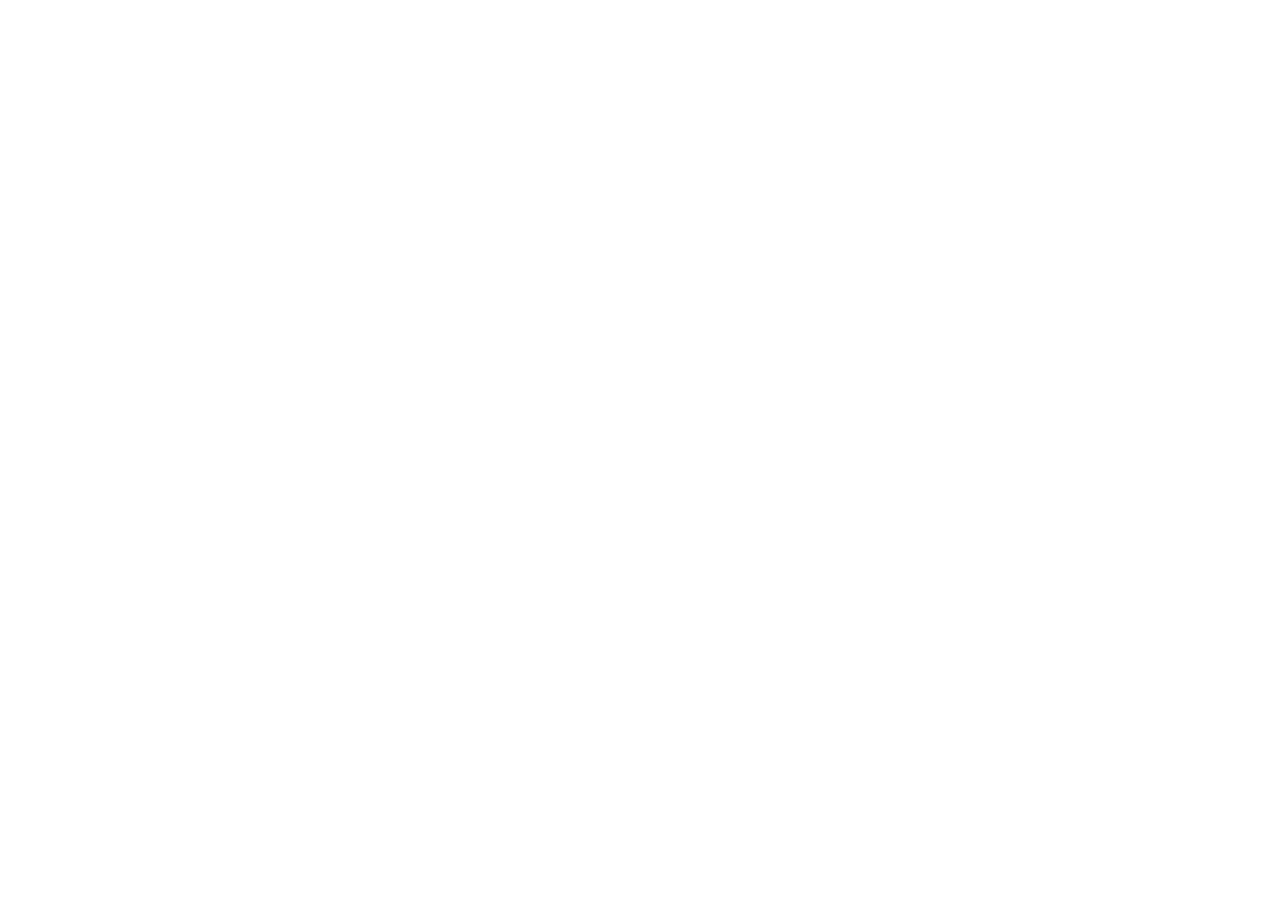
==== front-office/index.html @ f48ef41e "estrutura" ====
<!DOCTYPE html>
<html lang="pt">
<head>
    <meta charset="UTF-8">
    <meta name="viewport" content="width=device-width, initial-scale=1.0">
    <title>Inventário Hospital</title>
    <!-- favicon -->
    <link rel="shortcut icon" href="assets/images/gym125.png" type="image/png">
    <link rel="stylesheet" href="assets/bootstrap/bootstrap.min.css">
    <link rel="stylesheet" href="assets/css/estilos.css">
</head>
<body>
    <script src="assets/bootstrap/bootstrap.bundle.min.js"></script>
</body>
</html>
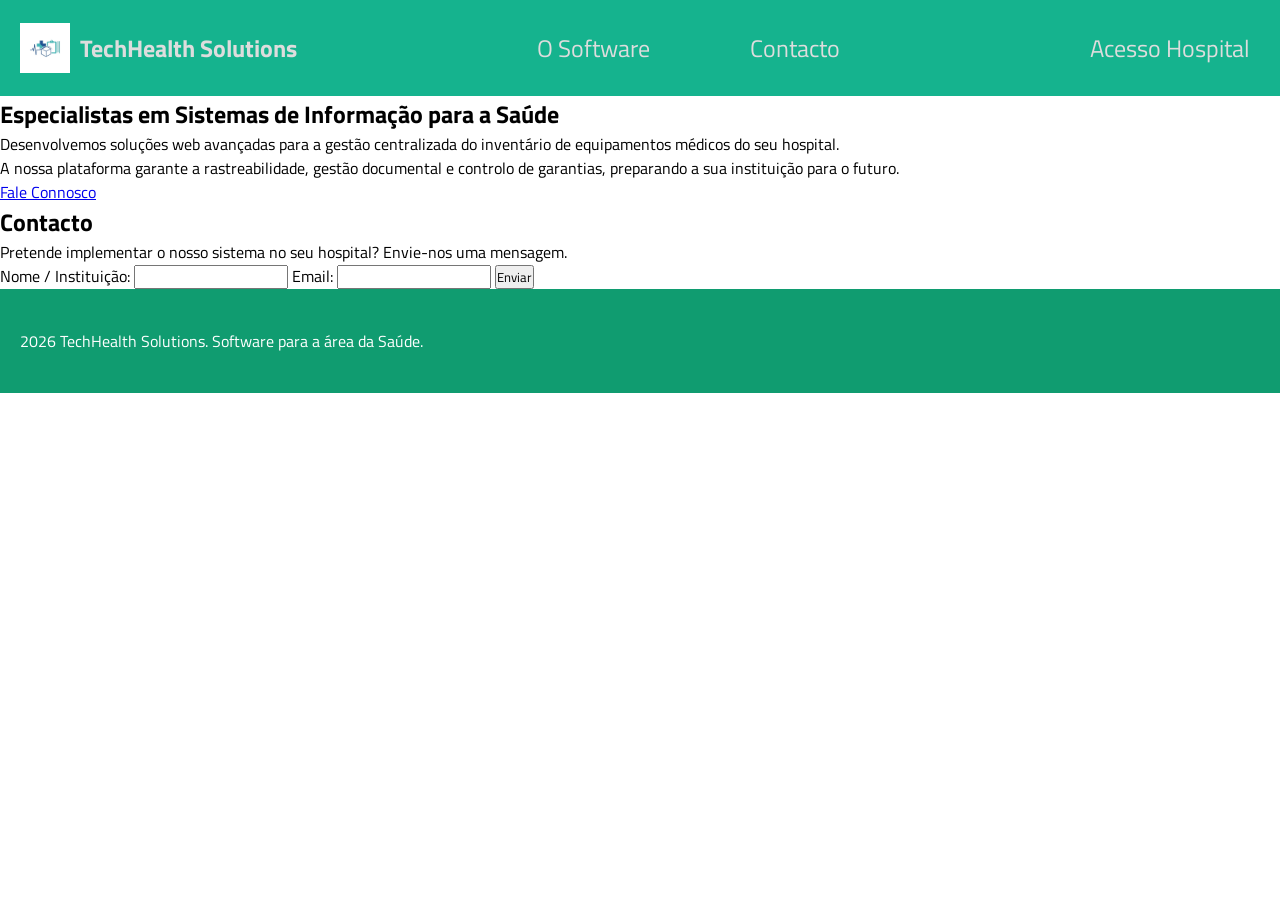
==== commit 5623df06: "estrutura incompleta" ====
--- a/front-office/index.html
+++ b/front-office/index.html
@@ -5,11 +5,60 @@
     <meta name="viewport" content="width=device-width, initial-scale=1.0">
     <title>Inventário Hospital</title>
     <!-- favicon -->
-    <link rel="shortcut icon" href="assets/images/gym125.png" type="image/png">
+    <!--    favicon-->
+    <link rel="shortcut icon" href="assets/images/logotipo.jpg" type="image/png">
     <link rel="stylesheet" href="assets/bootstrap/bootstrap.min.css">
+    <link rel="preconnect" href="https://fonts.googleapis.com">
+    <link rel="preconnect" href="https://fonts.gstatic.com" crossorigin>
+    <link href="https://fonts.googleapis.com/css2?family=Titillium+Web:ital,wght@0,200;0,300;0,400;0,600;0,700;0,900;1,200;1,300;1,400;1,600;1,700&display=swap" rel="stylesheet">
+    <!-- Font Awesome (local) -->
+    <link rel="stylesheet" href="assets/fontawesome/all.min.css"> 
+    <!-- estilos da página --> 
     <link rel="stylesheet" href="assets/css/estilos.css">
+
 </head>
 <body>
+    <nav class="bng-navbar">
+        <!-- Logo e Nome -->
+        <div>
+            <img src="assets/images/logotipo.jpg" alt="Logo TechHealth">
+            <h3>TechHealth Solutions</h3>
+        </div> 
+        <div class="container-navegacao">
+            <a href="#o-software">O Software</a>
+            <a href="#contacto">Contacto</a>
+        </div> 
+        <div class="nav-cliente">
+            <a href="../back-office/index.html">Acesso Hospital</a>
+        </div> 
+    </nav> 
+
+    <section class="container-texto-generico" id="o-software">
+        <div class="quem-somos-content">
+            <h1>Especialistas em Sistemas de Informação para a Saúde</h1>
+            <p>Desenvolvemos soluções web avançadas para a gestão centralizada do inventário de equipamentos médicos do seu hospital.</p>
+            <p>A nossa plataforma garante a rastreabilidade, gestão documental e controlo de garantias, preparando a sua instituição para o futuro.</p>
+            <a href="#contacto" class="button">Fale Connosco</a>
+        </div>
+    </section> 
+
+    <section id="contacto">
+        <h2>Contacto</h2>
+        <p>Pretende implementar o nosso sistema no seu hospital? Envie-nos uma mensagem.</p>
+        <form id="contactForm">
+            <label for="nome">Nome / Instituição:</label>
+            <input type="text" id="nome" name="nome" required>
+            <label for="email">Email:</label>
+            <input type="email" id="email" name="email" required>
+            <button type="submit">Enviar</button>
+        </form>
+    </section> 
+
+    <footer class="footer-container">
+        <div class="footer-section">
+            <p>2026 TechHealth Solutions. Software para a área da Saúde.</p>
+        </div>
+    </footer>
     <script src="assets/bootstrap/bootstrap.bundle.min.js"></script>
 </body>
 </html>
--- a/front-office/assets/css/estilos.css
+++ b/front-office/assets/css/estilos.css
@@ -0,0 +1,80 @@
+/* Seletor Universal - Remove margens e preenchimentos padrão */
+* {
+ margin: 0; /* Remove margens padrão */
+ padding: 0; /* Remove preenchimento padrão */
+ box-sizing: border-box; /* Inclui a borda e o preenchimento no cálculo do tamanho */
+ font-family: 'Titillium Web', Arial, Helvetica, sans-serif; /* Define a fonte padrão */
+} 
+/* Estilo da barra de navegação principal */
+.bng-navbar {
+ background-color: #15b38e; /* Cor de fundo escura */
+ display: flex; /* Coloca os elementos em linha */
+ align-items: center; /* Centraliza os itens verticalmente */
+ justify-content: space-between; /* Espaço entre os blocos */
+ padding: 10px 20px; /* Espaçamento interno da barra */
+ position: sticky; /* Fixa a barra no topo ao fazer scroll */
+ top: 0; /* A barra fica colada ao topo */
+} 
+/* Estilo para os <div> internos da barra de navegação */
+.bng-navbar div {
+ display: flex; /* Coloca os elementos lado a lado */
+ align-items: center; /* Alinha-os verticalmente ao centro */
+} 
+/* Estilo do logótipo na barra de navegação */
+.bng-navbar img {
+ height: 50px; /* Define a altura do logótipo */
+ margin-right: 10px; /* Espaço entre o logótipo e o texto */
+} 
+/* Estilo do texto com o nome do inventário */
+.bng-navbar h3 {
+ font-size: 1.5em; /* Aumenta o tamanho da letra */
+ color: #dddddd; /* Cor do texto em cinza claro */
+} 
+/* Estilos para os links centrais da navegação */
+.container-navegacao {
+ text-align: center; /* Centraliza os links */
+ padding: 20px; /* Adiciona espaçamento interno */
+} 
+.container-navegacao a {
+ font-size: 1.5em; /* Aumenta o tamanho da fonte dos links */
+ margin: 0px 50px; /* Espaçamento horizontal entre os links */
+ text-decoration: none; /* Remove o sublinhado */
+ color: #dddddd; /* Define a cor dos links */
+}
+.container-navegacao a:hover {
+ color: #ffffff; /* Muda a cor ao passar o mouse */
+}
+.container-navegacao a {
+ font-size: 1.5em; /* Aumenta o tamanho da fonte dos links */
+ margin: 0px 50px; /* Espaçamento horizontal entre os links */
+ text-decoration: none; /* Remove o sublinhado */
+ color: #dddddd; /* Define a cor dos links */
+}
+.container-navegacao a:hover {
+ color: #ffffff; /* Muda a cor ao passar o mouse */
+}
+/* Estilos para o botão do Acesso Hospital */
+.nav-cliente a {
+ color: #dddddd; /* Cor do texto */
+ text-decoration: none; /* Remove sublinhado */
+ font-size: 1.5em; /* Tamanho da fonte */
+ padding: 10px; /* Espaçamento interno */
+ border-radius: 5px; /* Bordas arredondadas */
+ transition: background 0.3s;/* Efeito suave na transição */
+} 
+.nav-cliente a:hover {
+ background-color: #002ab3; /* Cor de fundo ao passar o mouse */
+}
+/* Estilos para o Rodapé */
+.footer-container {
+ display: flex; /* Ativa o layout flexível */
+ background-color: #109c70; /* Cor de fundo escura */
+ color: white; /* Cor do texto */
+ padding: 40px 20px; /* Espaçamento interno do rodapé */
+ flex-wrap: wrap; /* Permite que os itens se ajustem em ecrãs pequenos */
+ position: relative; /* Fixa o rodapé no fundo da página */
+ bottom: 0; /* Alinha o rodapé à parte inferior */
+ left: 0; /* Alinha o rodapé à esquerda */
+ width: 100%; /* Faz o rodapé ocupar toda a largura da página */
+ margin-top: auto; /* Empurra para o fundo */
+}
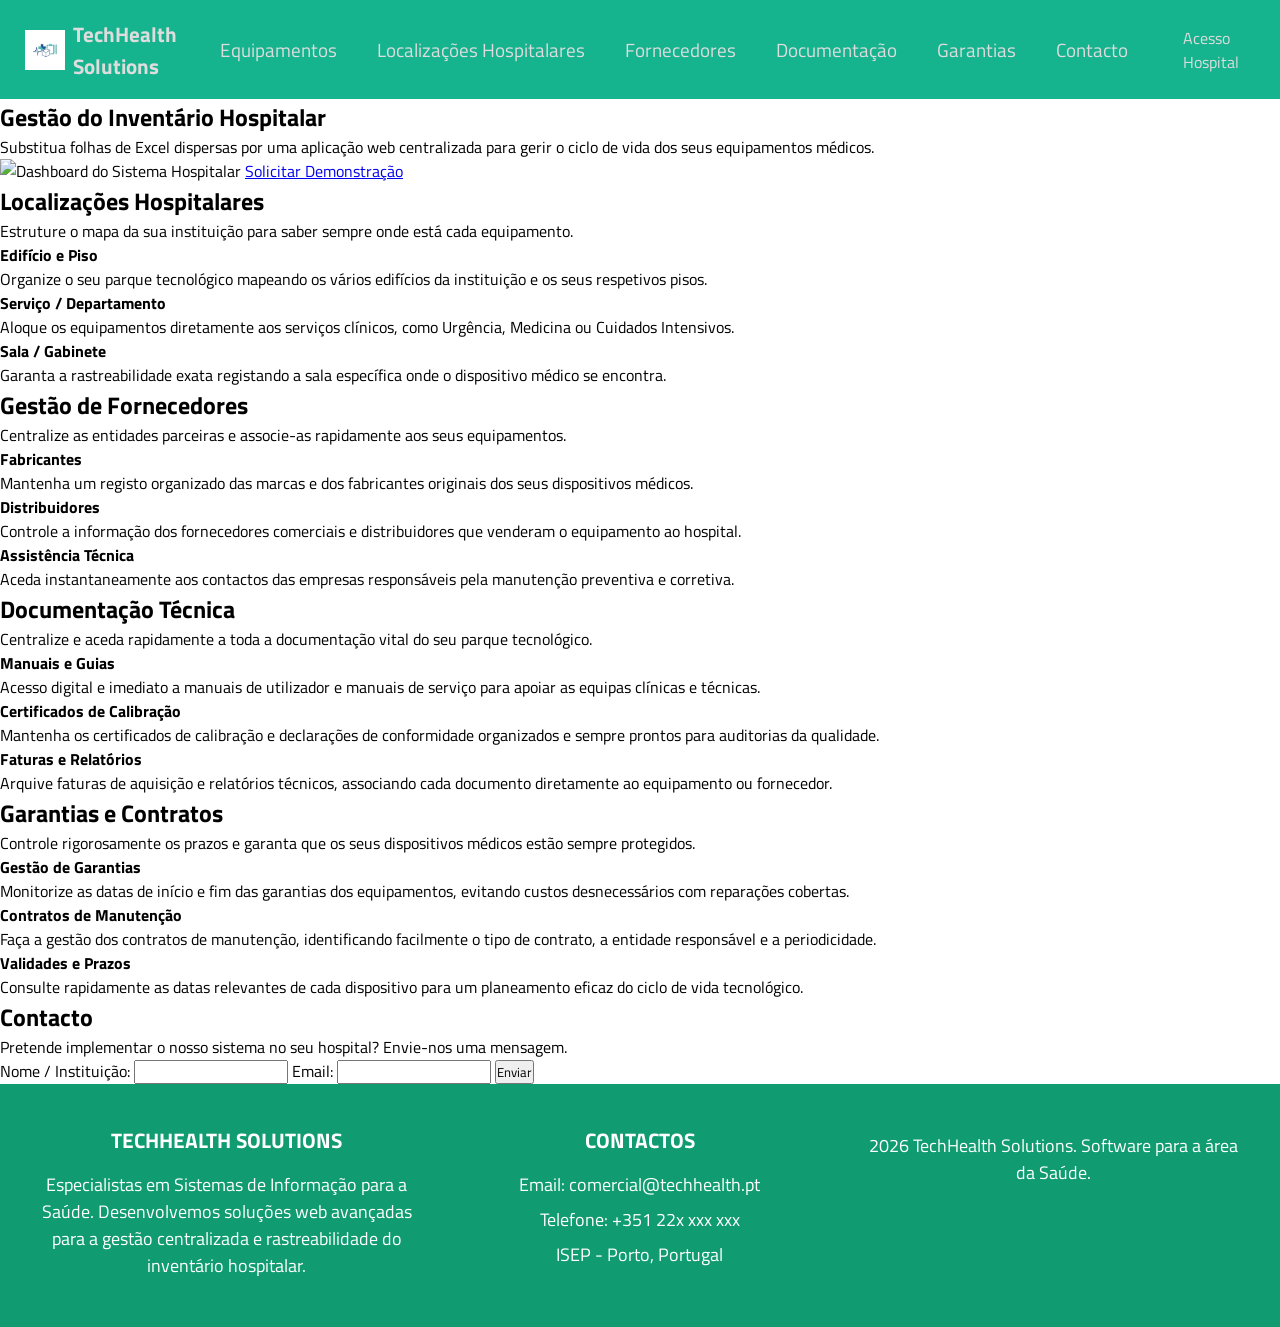
==== commit 541a0e11: "parte incial do frontend concluida" ====
--- a/front-office/index.html
+++ b/front-office/index.html
@@ -23,24 +23,143 @@
         <div>
             <img src="assets/images/logotipo.jpg" alt="Logo TechHealth">
             <h3>TechHealth Solutions</h3>
-        </div> 
+        </div>
+        
+        
+        <!-- Seção "Conteudo da pagina" -->
         <div class="container-navegacao">
-            <a href="#o-software">O Software</a>
-            <a href="#contacto">Contacto</a>
-        </div> 
+            <a href="#equipamentos">Equipamentos</a>
+            <a href="#localizacoes">Localizações Hospitalares</a>
+            <a href="#fornecedores">Fornecedores</a>
+            <a href="#documentacao">Documentação</a>
+            <a href="#garantias">Garantias</a>
+            <a href="#contacto">Contacto</a> <!-- NOVO LINK -->
+
+        </div>
+
         <div class="nav-cliente">
             <a href="../back-office/index.html">Acesso Hospital</a>
         </div> 
     </nav> 
 
-    <section class="container-texto-generico" id="o-software">
-        <div class="quem-somos-content">
-            <h1>Especialistas em Sistemas de Informação para a Saúde</h1>
-            <p>Desenvolvemos soluções web avançadas para a gestão centralizada do inventário de equipamentos médicos do seu hospital.</p>
-            <p>A nossa plataforma garante a rastreabilidade, gestão documental e controlo de garantias, preparando a sua instituição para o futuro.</p>
-            <a href="#contacto" class="button">Fale Connosco</a>
+    <section class="container-texto-generico" id="equipamentos">
+        <div class="equipamentos">
+            <h1>Gestão do Inventário Hospitalar</h1>
+            <p>Substitua folhas de Excel dispersas por uma aplicação web centralizada para gerir o ciclo de vida dos seus
+                equipamentos médicos.</p>
+            <img src="assets/images/dashboard_hospitalar.jpg" alt="Dashboard do Sistema Hospitalar">
+            <a href="#contacto" class="button">Solicitar Demonstração</a>
         </div>
-    </section> 
+    </section>
+
+     <!-- Seção "Conteudo da pagina - Localização" -->
+    <section id="localizacoes" class="py-5 bg-light">
+        <div class="container">
+            <h2 class="text-center mb-4">Localizações Hospitalares</h2>
+            <p class="text-center mb-5">Estruture o mapa da sua instituição para saber sempre onde está cada equipamento.</p>
+            
+            <div class="row text-center">
+                <div class="col-md-4 mb-4">
+                    <i class="fa-regular fa-building fa-3x mb-3" style="color: #15b38e;"></i>
+                    <h4>Edifício e Piso</h4>
+                    <p>Organize o seu parque tecnológico mapeando os vários edifícios da instituição e os seus respetivos pisos.</p>
+                </div>
+                
+                <div class="col-md-4 mb-4">
+                    <i class="fa-solid fa-bed-pulse fa-3x mb-3" style="color: #15b38e;"></i>
+                    <h4>Serviço / Departamento</h4>
+                    <p>Aloque os equipamentos diretamente aos serviços clínicos, como Urgência, Medicina ou Cuidados Intensivos.</p>
+                </div>
+                
+                <div class="col-md-4 mb-4">
+                    <i class="fa-solid fa-door-open fa-3x mb-3" style="color: #15b38e;"></i>
+                    <h4>Sala / Gabinete</h4>
+                    <p>Garanta a rastreabilidade exata registando a sala específica onde o dispositivo médico se encontra.</p>
+                </div>
+            </div>
+        </div>
+    </section>
+
+    <section id="fornecedores" class="py-5">
+        <div class="container">
+            <h2 class="text-center mb-4">Gestão de Fornecedores</h2>
+            <p class="text-center mb-5">Centralize as entidades parceiras e associe-as rapidamente aos seus equipamentos.</p>
+            
+            <div class="row text-center">
+                <div class="col-md-4 mb-4">
+                    <i class="fa-solid fa-industry fa-3x mb-3" style="color: #15b38e;"></i>
+                    <h4>Fabricantes</h4>
+                    <p>Mantenha um registo organizado das marcas e dos fabricantes originais dos seus dispositivos médicos.</p>
+                </div>
+                
+                <div class="col-md-4 mb-4">
+                    <i class="fa-solid fa-truck-medical fa-3x mb-3" style="color: #15b38e;"></i>
+                    <h4>Distribuidores</h4>
+                    <p>Controle a informação dos fornecedores comerciais e distribuidores que venderam o equipamento ao hospital.</p>
+                </div>
+                
+                <div class="col-md-4 mb-4">
+                    <i class="fa-solid fa-screwdriver-wrench fa-3x mb-3" style="color: #15b38e;"></i>
+                    <h4>Assistência Técnica</h4>
+                    <p>Aceda instantaneamente aos contactos das empresas responsáveis pela manutenção preventiva e corretiva.</p>
+                </div>
+            </div>
+        </div>
+    </section>
+
+    <section id="documentacao" class="py-5 bg-light">
+        <div class="container">
+            <h2 class="text-center mb-4">Documentação Técnica</h2>
+            <p class="text-center mb-5">Centralize e aceda rapidamente a toda a documentação vital do seu parque tecnológico.</p>
+            
+            <div class="row text-center">
+                <div class="col-md-4 mb-4">
+                    <i class="fa-solid fa-book-medical fa-3x mb-3" style="color: #15b38e;"></i>
+                    <h4>Manuais e Guias</h4>
+                    <p>Acesso digital e imediato a manuais de utilizador e manuais de serviço para apoiar as equipas clínicas e técnicas.</p>
+                </div>
+                
+                <div class="col-md-4 mb-4">
+                    <i class="fa-solid fa-certificate fa-3x mb-3" style="color: #15b38e;"></i>
+                    <h4>Certificados de Calibração</h4>
+                    <p>Mantenha os certificados de calibração e declarações de conformidade organizados e sempre prontos para auditorias da qualidade.</p>
+                </div>
+                
+                <div class="col-md-4 mb-4">
+                    <i class="fa-solid fa-file-invoice fa-3x mb-3" style="color: #15b38e;"></i>
+                    <h4>Faturas e Relatórios</h4>
+                    <p>Arquive faturas de aquisição e relatórios técnicos, associando cada documento diretamente ao equipamento ou fornecedor.</p>
+                </div>
+            </div>
+        </div>
+    </section>
+
+    <section id="garantias" class="py-5">
+        <div class="container">
+            <h2 class="text-center mb-4">Garantias e Contratos</h2>
+            <p class="text-center mb-5">Controle rigorosamente os prazos e garanta que os seus dispositivos médicos estão sempre protegidos.</p>
+            
+            <div class="row text-center">
+                <div class="col-md-4 mb-4">
+                    <i class="fa-solid fa-shield-halved fa-3x mb-3" style="color: #15b38e;"></i>
+                    <h4>Gestão de Garantias</h4>
+                    <p>Monitorize as datas de início e fim das garantias dos equipamentos, evitando custos desnecessários com reparações cobertas.</p>
+                </div>
+                
+                <div class="col-md-4 mb-4">
+                    <i class="fa-solid fa-file-signature fa-3x mb-3" style="color: #15b38e;"></i>
+                    <h4>Contratos de Manutenção</h4>
+                    <p>Faça a gestão dos contratos de manutenção, identificando facilmente o tipo de contrato, a entidade responsável e a periodicidade.</p>
+                </div>
+                
+                <div class="col-md-4 mb-4">
+                    <i class="fa-regular fa-calendar-check fa-3x mb-3" style="color: #15b38e;"></i>
+                    <h4>Validades e Prazos</h4>
+                    <p>Consulte rapidamente as datas relevantes de cada dispositivo para um planeamento eficaz do ciclo de vida tecnológico.</p>
+                </div>
+            </div>
+        </div>
+    </section>
 
     <section id="contacto">
         <h2>Contacto</h2>
@@ -56,6 +175,18 @@
 
     <footer class="footer-container">
         <div class="footer-section">
+            <strong>TechHealth Solutions</strong>
+            <p>Especialistas em Sistemas de Informação para a Saúde. Desenvolvemos soluções web avançadas para a gestão centralizada e rastreabilidade do inventário hospitalar.</p>
+        </div>
+        
+        <div class="footer-section">
+            <strong>Contactos</strong>
+            <p>Email: comercial@techhealth.pt</p>
+            <p>Telefone: +351 22x xxx xxx</p>
+            <p>ISEP - Porto, Portugal</p>
+        </div>
+
+        <div class="footer-section">
             <p>2026 TechHealth Solutions. Software para a área da Saúde.</p>
         </div>
     </footer>
--- a/front-office/assets/css/estilos.css
+++ b/front-office/assets/css/estilos.css
@@ -5,15 +5,26 @@
  box-sizing: border-box; /* Inclui a borda e o preenchimento no cálculo do tamanho */
  font-family: 'Titillium Web', Arial, Helvetica, sans-serif; /* Define a fonte padrão */
 } 
+
+body {
+  display: flex;
+  flex-direction: column;
+  min-height: 100vh; /* <-- É aqui que ele entra! */
+}
+/* ------------------------------------- */
 /* Estilo da barra de navegação principal */
 .bng-navbar {
  background-color: #15b38e; /* Cor de fundo escura */
  display: flex; /* Coloca os elementos em linha */
  align-items: center; /* Centraliza os itens verticalmente */
  justify-content: space-between; /* Espaço entre os blocos */
- padding: 10px 20px; /* Espaçamento interno da barra */
+ padding: 15px 25px; /* Espaçamento interno da barra */
  position: sticky; /* Fixa a barra no topo ao fazer scroll */
  top: 0; /* A barra fica colada ao topo */
+ width: 100vw; /* Garante que ocupa a largura toda */
+ max-width: 100%; /* Impede que crie scroll horizontal */
+ box-sizing: border-box; /* O padding não aumenta a largura total */
+ z-index: 1000; /* Garante que fica por cima do resto do site ao fazer scroll */
 } 
 /* Estilo para os <div> internos da barra de navegação */
 .bng-navbar div {
@@ -22,31 +33,34 @@
 } 
 /* Estilo do logótipo na barra de navegação */
 .bng-navbar img {
- height: 50px; /* Define a altura do logótipo */
- margin-right: 10px; /* Espaço entre o logótipo e o texto */
+ height: 40px; /* Define a altura do logótipo */
+ margin-right: 8px; /* Espaço entre o logótipo e o texto */
 } 
 /* Estilo do texto com o nome do inventário */
 .bng-navbar h3 {
- font-size: 1.5em; /* Aumenta o tamanho da letra */
+ font-size: 1.3em; /* Aumenta o tamanho da letra */
  color: #dddddd; /* Cor do texto em cinza claro */
 } 
 /* Estilos para os links centrais da navegação */
 .container-navegacao {
- text-align: center; /* Centraliza os links */
+ display: flex;
+ justify-content: center;
+ align-items: center;; /* Centraliza os links */
  padding: 20px; /* Adiciona espaçamento interno */
 } 
 .container-navegacao a {
- font-size: 1.5em; /* Aumenta o tamanho da fonte dos links */
- margin: 0px 50px; /* Espaçamento horizontal entre os links */
+ font-size: 1em; /* Aumenta o tamanho da fonte dos links */
+ margin: 0px 1vw; /* Espaçamento horizontal entre os links */
  text-decoration: none; /* Remove o sublinhado */
  color: #dddddd; /* Define a cor dos links */
+ white-space: nowrap; /* Garante que a palavra "Equipamentos" não é cortada */
 }
 .container-navegacao a:hover {
  color: #ffffff; /* Muda a cor ao passar o mouse */
 }
 .container-navegacao a {
- font-size: 1.5em; /* Aumenta o tamanho da fonte dos links */
- margin: 0px 50px; /* Espaçamento horizontal entre os links */
+ font-size: 1.2em; /* Aumenta o tamanho da fonte dos links */
+ margin: 0px 20px; /* Espaçamento horizontal entre os links */
  text-decoration: none; /* Remove o sublinhado */
  color: #dddddd; /* Define a cor dos links */
 }
@@ -57,8 +71,8 @@
 .nav-cliente a {
  color: #dddddd; /* Cor do texto */
  text-decoration: none; /* Remove sublinhado */
- font-size: 1.5em; /* Tamanho da fonte */
- padding: 10px; /* Espaçamento interno */
+ font-size: 1rem; /* Tamanho da fonte */
+ padding: 8px 15px; /* Espaçamento interno */
  border-radius: 5px; /* Bordas arredondadas */
  transition: background 0.3s;/* Efeito suave na transição */
 } 
@@ -70,11 +84,26 @@
  display: flex; /* Ativa o layout flexível */
  background-color: #109c70; /* Cor de fundo escura */
  color: white; /* Cor do texto */
- padding: 40px 20px; /* Espaçamento interno do rodapé */
+ padding: 30px 20px; /* Espaçamento interno do rodapé */
  flex-wrap: wrap; /* Permite que os itens se ajustem em ecrãs pequenos */
  position: relative; /* Fixa o rodapé no fundo da página */
  bottom: 0; /* Alinha o rodapé à parte inferior */
- left: 0; /* Alinha o rodapé à esquerda */
+ text-align: center;/* Alinha o rodapé ao centro */
  width: 100%; /* Faz o rodapé ocupar toda a largura da página */
  margin-top: auto; /* Empurra para o fundo */
 }
+.footer-section {
+    flex: 1 1 250px; /* Cada coluna ocupa espaço igual */
+    margin: 10px 20px;}
+
+/* Títulos do Rodapé  */
+.footer-section strong {
+    display: block;
+    font-size: 1.3em;
+    margin-bottom: 15px;
+    text-transform: uppercase; /* Fica tudo em maiúsculas */
+}
+.footer-section p { 
+    margin: 8px 0;
+    font-size: 1.1em;
+}
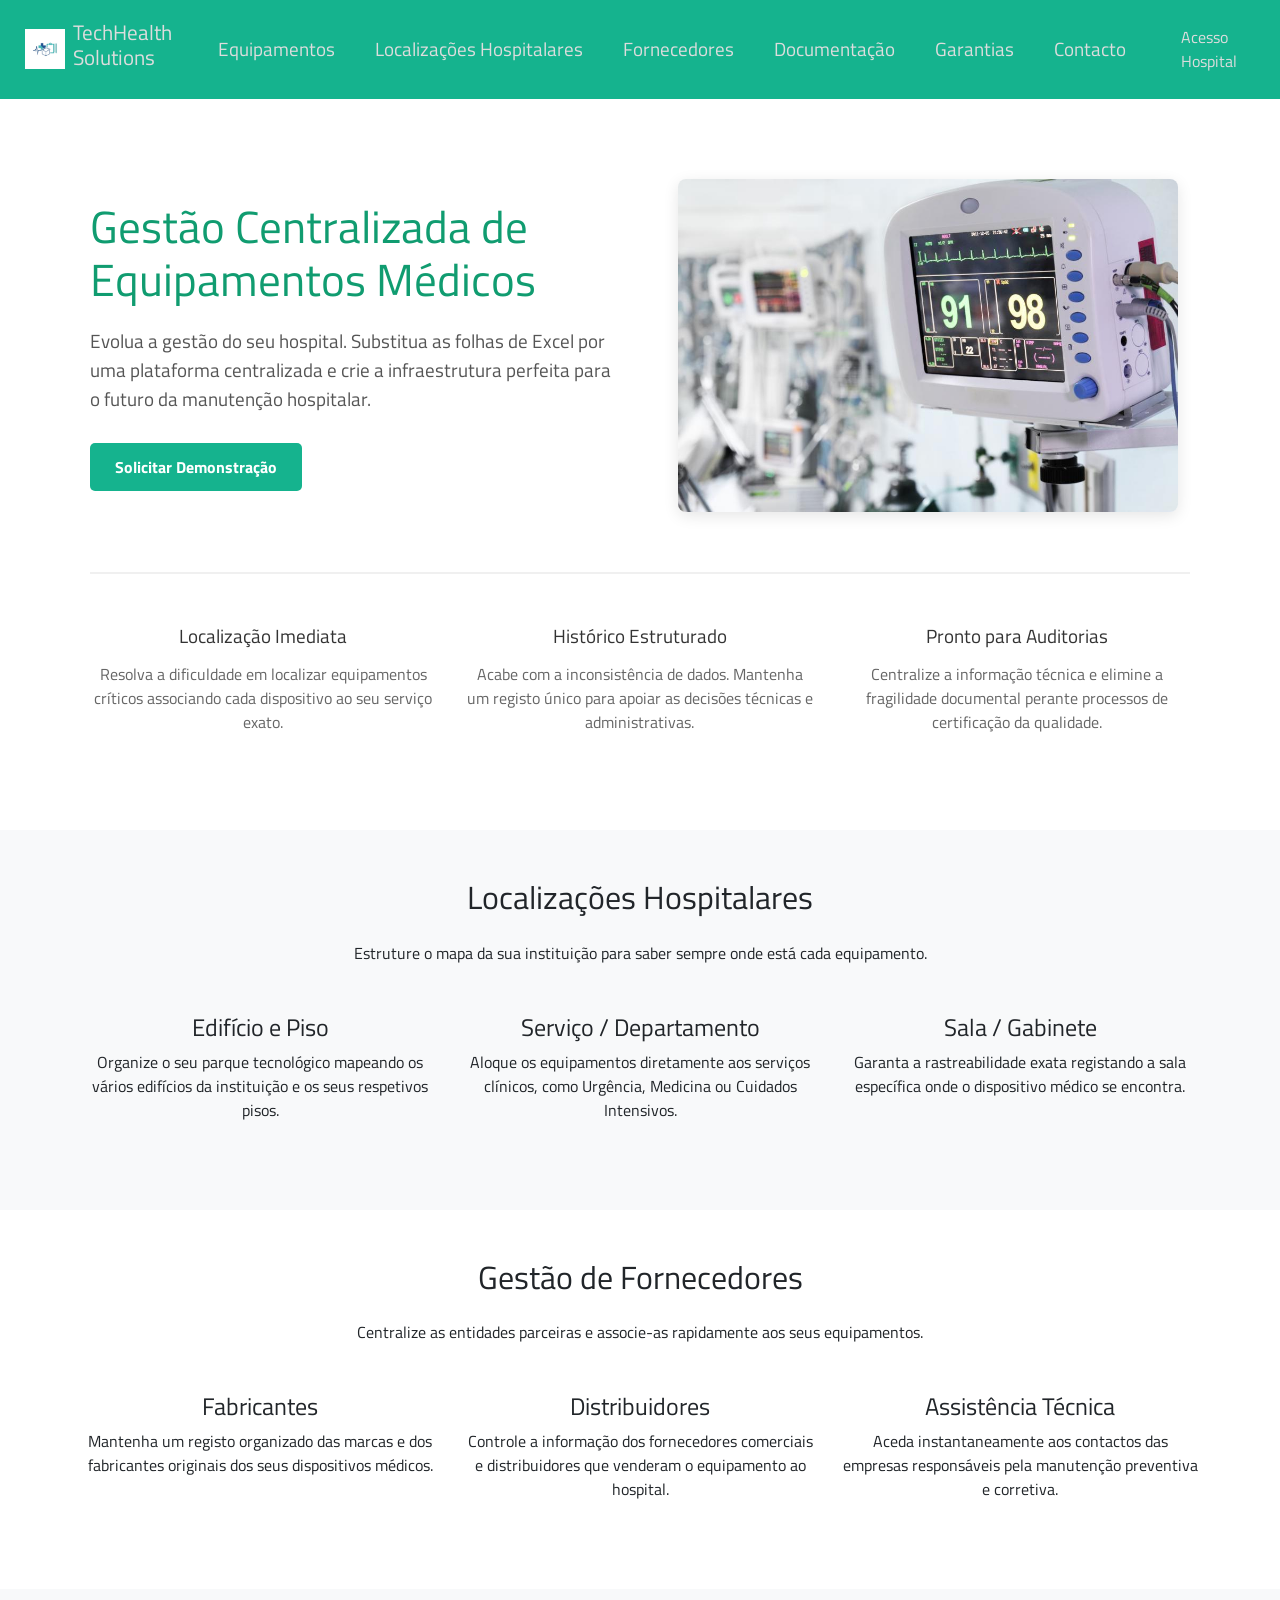
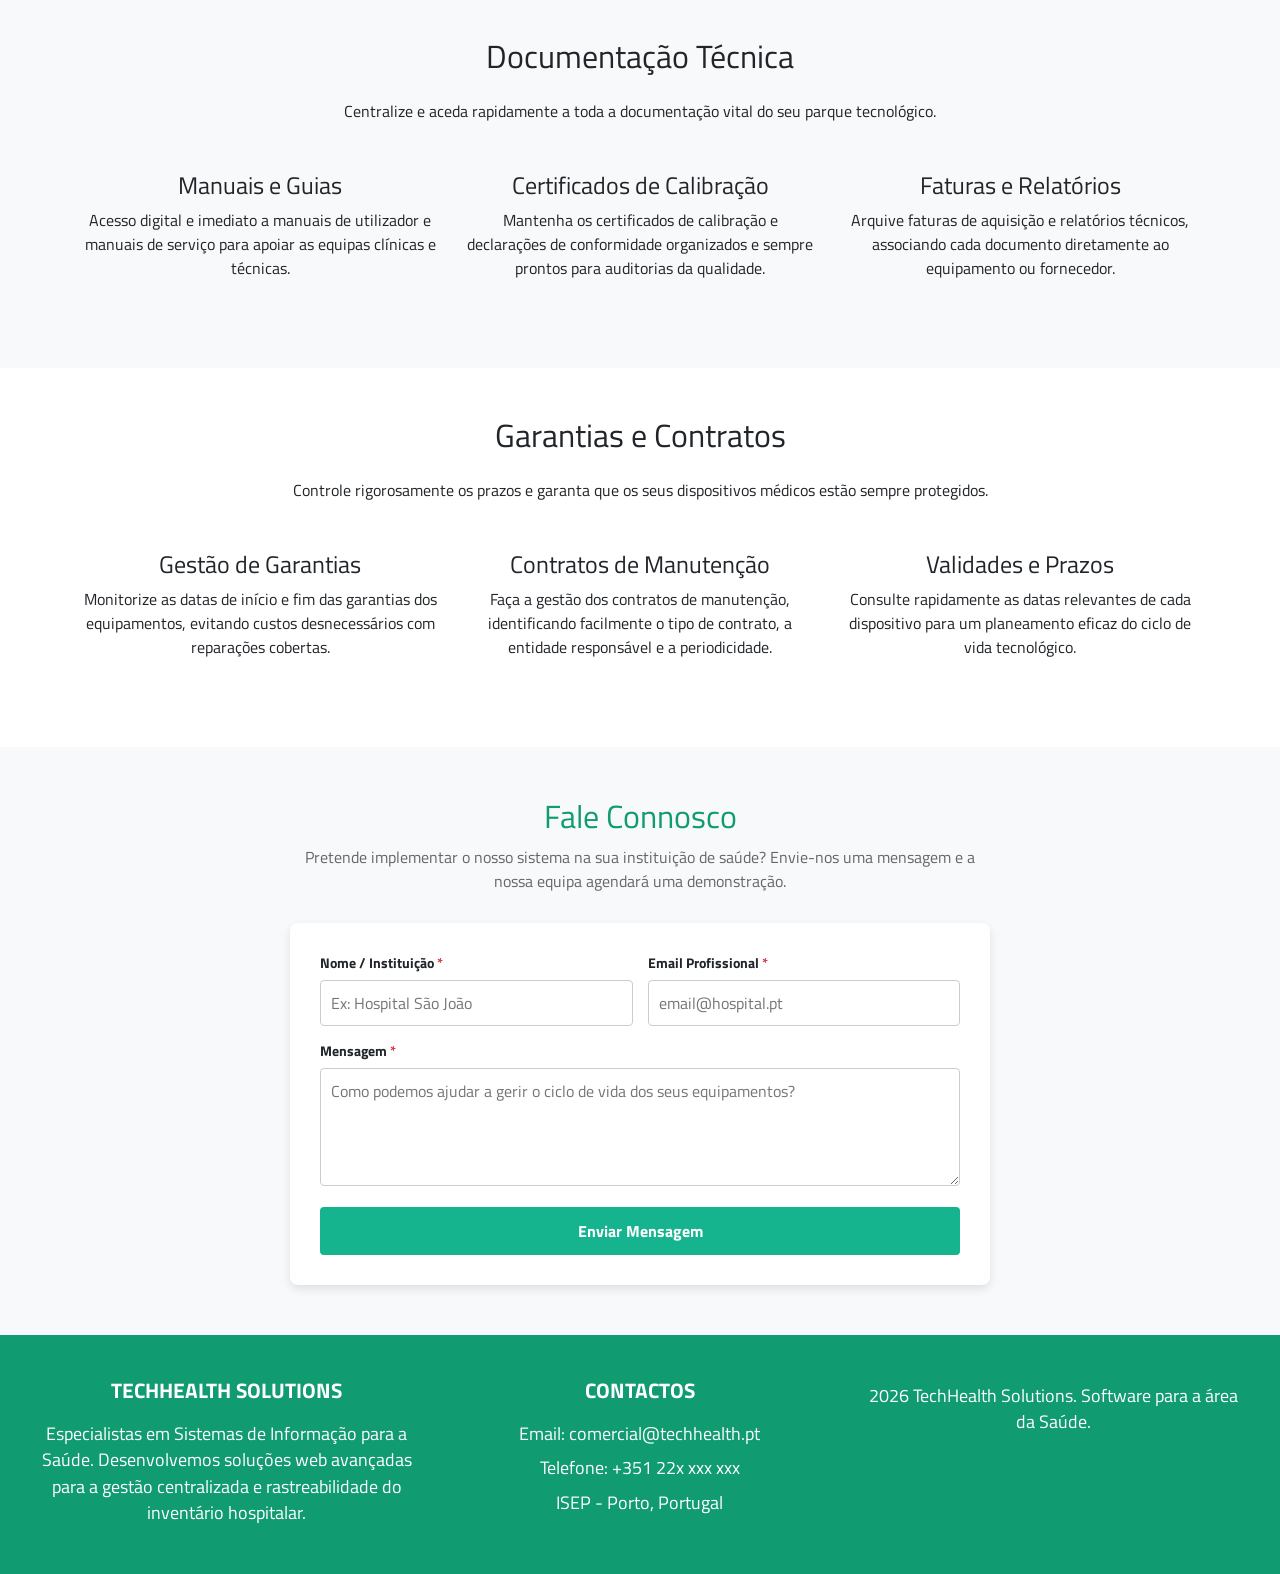
==== commit a4892414: "frontend melhorado" ====
--- a/front-office/index.html
+++ b/front-office/index.html
@@ -1,5 +1,6 @@
 <!DOCTYPE html>
 <html lang="pt">
+
 <head>
     <meta charset="UTF-8">
     <meta name="viewport" content="width=device-width, initial-scale=1.0">
@@ -10,13 +11,16 @@
     <link rel="stylesheet" href="assets/bootstrap/bootstrap.min.css">
     <link rel="preconnect" href="https://fonts.googleapis.com">
     <link rel="preconnect" href="https://fonts.gstatic.com" crossorigin>
-    <link href="https://fonts.googleapis.com/css2?family=Titillium+Web:ital,wght@0,200;0,300;0,400;0,600;0,700;0,900;1,200;1,300;1,400;1,600;1,700&display=swap" rel="stylesheet">
+    <link
+        href="https://fonts.googleapis.com/css2?family=Titillium+Web:ital,wght@0,200;0,300;0,400;0,600;0,700;0,900;1,200;1,300;1,400;1,600;1,700&display=swap"
+        rel="stylesheet">
     <!-- Font Awesome (local) -->
-    <link rel="stylesheet" href="assets/fontawesome/all.min.css"> 
-    <!-- estilos da página --> 
+    <link rel="stylesheet" href="assets/fontawesome/all.min.css">
+    <!-- estilos da página -->
     <link rel="stylesheet" href="assets/css/estilos.css">
 
 </head>
+
 <body>
     <nav class="bng-navbar">
         <!-- Logo e Nome -->
@@ -24,8 +28,8 @@
             <img src="assets/images/logotipo.jpg" alt="Logo TechHealth">
             <h3>TechHealth Solutions</h3>
         </div>
-        
-        
+
+
         <!-- Seção "Conteudo da pagina" -->
         <div class="container-navegacao">
             <a href="#equipamentos">Equipamentos</a>
@@ -39,42 +43,71 @@
 
         <div class="nav-cliente">
             <a href="../back-office/index.html">Acesso Hospital</a>
-        </div> 
-    </nav> 
-
-    <section class="container-texto-generico" id="equipamentos">
-        <div class="equipamentos">
-            <h1>Gestão do Inventário Hospitalar</h1>
-            <p>Substitua folhas de Excel dispersas por uma aplicação web centralizada para gerir o ciclo de vida dos seus
-                equipamentos médicos.</p>
-            <img src="assets/images/dashboard_hospitalar.jpg" alt="Dashboard do Sistema Hospitalar">
-            <a href="#contacto" class="button">Solicitar Demonstração</a>
-        </div>
-    </section>
-
-     <!-- Seção "Conteudo da pagina - Localização" -->
+        </div>
+    </nav>
+
+    <section id="equipamentos" class="seccao-principal">
+        <div class="container-principal">
+            
+            <div class="bloco-apresentacao">
+                <div class="apresentacao-texto">
+                    <h1>Gestão Centralizada de Equipamentos Médicos</h1>
+                    <p>Evolua a gestão do seu hospital. Substitua as folhas de Excel por uma plataforma centralizada e crie a infraestrutura perfeita para o futuro da manutenção hospitalar.</p>
+                    <a href="#contacto" class="button">Solicitar Demonstração</a>
+                </div>
+                <div class="apresentacao-imagem">
+                    <img src="assets/images/equipamentos-medicos-hospitalares.jpg" alt="Sistema Hospitalar">
+                </div>
+            </div>
+
+            <div class="bloco-destaques">
+                <div class="destaque-item">
+                    <i class="fa-solid fa-location-crosshairs fa-3x mb-3" style="color: #15b38e;"></i>
+                    <h4>Localização Imediata</h4>
+                    <p>Resolva a dificuldade em localizar equipamentos críticos associando cada dispositivo ao seu serviço exato.</p>
+                </div>
+                <div class="destaque-item">
+                    <i class="fa-solid fa-clock-rotate-left fa-3x mb-3" style="color: #15b38e;"></i>
+                    <h4>Histórico Estruturado</h4>
+                    <p>Acabe com a inconsistência de dados. Mantenha um registo único para apoiar as decisões técnicas e administrativas.</p>
+                </div>
+                <div class="destaque-item">
+                    <i class="fa-solid fa-clipboard-check fa-3x mb-3" style="color: #15b38e;"></i>
+                    <h4>Pronto para Auditorias</h4>
+                    <p>Centralize a informação técnica e elimine a fragilidade documental perante processos de certificação da qualidade.</p>
+                </div>
+            </div>
+
+        </div>
+    </section>
+
+    <!-- Seção "Conteudo da pagina - Localização" -->
     <section id="localizacoes" class="py-5 bg-light">
         <div class="container">
             <h2 class="text-center mb-4">Localizações Hospitalares</h2>
-            <p class="text-center mb-5">Estruture o mapa da sua instituição para saber sempre onde está cada equipamento.</p>
-            
+            <p class="text-center mb-5">Estruture o mapa da sua instituição para saber sempre onde está cada
+                equipamento.</p>
+
             <div class="row text-center">
                 <div class="col-md-4 mb-4">
                     <i class="fa-regular fa-building fa-3x mb-3" style="color: #15b38e;"></i>
                     <h4>Edifício e Piso</h4>
-                    <p>Organize o seu parque tecnológico mapeando os vários edifícios da instituição e os seus respetivos pisos.</p>
-                </div>
-                
+                    <p>Organize o seu parque tecnológico mapeando os vários edifícios da instituição e os seus
+                        respetivos pisos.</p>
+                </div>
+
                 <div class="col-md-4 mb-4">
                     <i class="fa-solid fa-bed-pulse fa-3x mb-3" style="color: #15b38e;"></i>
                     <h4>Serviço / Departamento</h4>
-                    <p>Aloque os equipamentos diretamente aos serviços clínicos, como Urgência, Medicina ou Cuidados Intensivos.</p>
-                </div>
-                
+                    <p>Aloque os equipamentos diretamente aos serviços clínicos, como Urgência, Medicina ou Cuidados
+                        Intensivos.</p>
+                </div>
+
                 <div class="col-md-4 mb-4">
                     <i class="fa-solid fa-door-open fa-3x mb-3" style="color: #15b38e;"></i>
                     <h4>Sala / Gabinete</h4>
-                    <p>Garanta a rastreabilidade exata registando a sala específica onde o dispositivo médico se encontra.</p>
+                    <p>Garanta a rastreabilidade exata registando a sala específica onde o dispositivo médico se
+                        encontra.</p>
                 </div>
             </div>
         </div>
@@ -83,25 +116,29 @@
     <section id="fornecedores" class="py-5">
         <div class="container">
             <h2 class="text-center mb-4">Gestão de Fornecedores</h2>
-            <p class="text-center mb-5">Centralize as entidades parceiras e associe-as rapidamente aos seus equipamentos.</p>
-            
+            <p class="text-center mb-5">Centralize as entidades parceiras e associe-as rapidamente aos seus
+                equipamentos.</p>
+
             <div class="row text-center">
                 <div class="col-md-4 mb-4">
                     <i class="fa-solid fa-industry fa-3x mb-3" style="color: #15b38e;"></i>
                     <h4>Fabricantes</h4>
-                    <p>Mantenha um registo organizado das marcas e dos fabricantes originais dos seus dispositivos médicos.</p>
-                </div>
-                
+                    <p>Mantenha um registo organizado das marcas e dos fabricantes originais dos seus dispositivos
+                        médicos.</p>
+                </div>
+
                 <div class="col-md-4 mb-4">
                     <i class="fa-solid fa-truck-medical fa-3x mb-3" style="color: #15b38e;"></i>
                     <h4>Distribuidores</h4>
-                    <p>Controle a informação dos fornecedores comerciais e distribuidores que venderam o equipamento ao hospital.</p>
-                </div>
-                
+                    <p>Controle a informação dos fornecedores comerciais e distribuidores que venderam o equipamento ao
+                        hospital.</p>
+                </div>
+
                 <div class="col-md-4 mb-4">
                     <i class="fa-solid fa-screwdriver-wrench fa-3x mb-3" style="color: #15b38e;"></i>
                     <h4>Assistência Técnica</h4>
-                    <p>Aceda instantaneamente aos contactos das empresas responsáveis pela manutenção preventiva e corretiva.</p>
+                    <p>Aceda instantaneamente aos contactos das empresas responsáveis pela manutenção preventiva e
+                        corretiva.</p>
                 </div>
             </div>
         </div>
@@ -110,25 +147,29 @@
     <section id="documentacao" class="py-5 bg-light">
         <div class="container">
             <h2 class="text-center mb-4">Documentação Técnica</h2>
-            <p class="text-center mb-5">Centralize e aceda rapidamente a toda a documentação vital do seu parque tecnológico.</p>
-            
+            <p class="text-center mb-5">Centralize e aceda rapidamente a toda a documentação vital do seu parque
+                tecnológico.</p>
+
             <div class="row text-center">
                 <div class="col-md-4 mb-4">
                     <i class="fa-solid fa-book-medical fa-3x mb-3" style="color: #15b38e;"></i>
                     <h4>Manuais e Guias</h4>
-                    <p>Acesso digital e imediato a manuais de utilizador e manuais de serviço para apoiar as equipas clínicas e técnicas.</p>
-                </div>
-                
+                    <p>Acesso digital e imediato a manuais de utilizador e manuais de serviço para apoiar as equipas
+                        clínicas e técnicas.</p>
+                </div>
+
                 <div class="col-md-4 mb-4">
                     <i class="fa-solid fa-certificate fa-3x mb-3" style="color: #15b38e;"></i>
                     <h4>Certificados de Calibração</h4>
-                    <p>Mantenha os certificados de calibração e declarações de conformidade organizados e sempre prontos para auditorias da qualidade.</p>
-                </div>
-                
+                    <p>Mantenha os certificados de calibração e declarações de conformidade organizados e sempre prontos
+                        para auditorias da qualidade.</p>
+                </div>
+
                 <div class="col-md-4 mb-4">
                     <i class="fa-solid fa-file-invoice fa-3x mb-3" style="color: #15b38e;"></i>
                     <h4>Faturas e Relatórios</h4>
-                    <p>Arquive faturas de aquisição e relatórios técnicos, associando cada documento diretamente ao equipamento ou fornecedor.</p>
+                    <p>Arquive faturas de aquisição e relatórios técnicos, associando cada documento diretamente ao
+                        equipamento ou fornecedor.</p>
                 </div>
             </div>
         </div>
@@ -137,48 +178,80 @@
     <section id="garantias" class="py-5">
         <div class="container">
             <h2 class="text-center mb-4">Garantias e Contratos</h2>
-            <p class="text-center mb-5">Controle rigorosamente os prazos e garanta que os seus dispositivos médicos estão sempre protegidos.</p>
-            
+            <p class="text-center mb-5">Controle rigorosamente os prazos e garanta que os seus dispositivos médicos
+                estão sempre protegidos.</p>
+
             <div class="row text-center">
                 <div class="col-md-4 mb-4">
                     <i class="fa-solid fa-shield-halved fa-3x mb-3" style="color: #15b38e;"></i>
                     <h4>Gestão de Garantias</h4>
-                    <p>Monitorize as datas de início e fim das garantias dos equipamentos, evitando custos desnecessários com reparações cobertas.</p>
-                </div>
-                
+                    <p>Monitorize as datas de início e fim das garantias dos equipamentos, evitando custos
+                        desnecessários com reparações cobertas.</p>
+                </div>
+
                 <div class="col-md-4 mb-4">
                     <i class="fa-solid fa-file-signature fa-3x mb-3" style="color: #15b38e;"></i>
                     <h4>Contratos de Manutenção</h4>
-                    <p>Faça a gestão dos contratos de manutenção, identificando facilmente o tipo de contrato, a entidade responsável e a periodicidade.</p>
-                </div>
-                
+                    <p>Faça a gestão dos contratos de manutenção, identificando facilmente o tipo de contrato, a
+                        entidade responsável e a periodicidade.</p>
+                </div>
+
                 <div class="col-md-4 mb-4">
                     <i class="fa-regular fa-calendar-check fa-3x mb-3" style="color: #15b38e;"></i>
                     <h4>Validades e Prazos</h4>
-                    <p>Consulte rapidamente as datas relevantes de cada dispositivo para um planeamento eficaz do ciclo de vida tecnológico.</p>
-                </div>
-            </div>
-        </div>
-    </section>
-
-    <section id="contacto">
-        <h2>Contacto</h2>
-        <p>Pretende implementar o nosso sistema no seu hospital? Envie-nos uma mensagem.</p>
-        <form id="contactForm">
-            <label for="nome">Nome / Instituição:</label>
-            <input type="text" id="nome" name="nome" required>
-            <label for="email">Email:</label>
-            <input type="email" id="email" name="email" required>
-            <button type="submit">Enviar</button>
-        </form>
-    </section> 
+                    <p>Consulte rapidamente as datas relevantes de cada dispositivo para um planeamento eficaz do ciclo
+                        de vida tecnológico.</p>
+                </div>
+            </div>
+        </div>
+    </section>
+
+    <section id="contacto" class="seccao-contacto">
+        <div class="contacto-container">
+
+            <div class="contacto-cabecalho">
+                <h2>Fale Connosco</h2>
+                <p>Pretende implementar o nosso sistema na sua instituição de saúde? Envie-nos uma mensagem e a nossa
+                    equipa
+                    agendará uma demonstração.</p>
+            </div>
+
+            <div class="contacto-cartao">
+                <form id="contactForm" class="formulario-contacto">
+
+                    <div class="form-grupo-duplo">
+                        <div class="form-campo">
+                            <label for="nome">Nome / Instituição <span>*</span></label>
+                            <input type="text" id="nome" name="nome" placeholder="Ex: Hospital São João" required>
+                        </div>
+                        <div class="form-campo">
+                            <label for="email">Email Profissional <span>*</span></label>
+                            <input type="email" id="email" name="email" placeholder="email@hospital.pt" required>
+                        </div>
+                    </div>
+
+                    <div class="form-campo">
+                        <label for="mensagem">Mensagem <span>*</span></label>
+                        <textarea id="mensagem" name="mensagem" rows="4"
+                            placeholder="Como podemos ajudar a gerir o ciclo de vida dos seus equipamentos?"
+                            required></textarea>
+                    </div>
+
+                    <button type="submit" class="btn-enviar">Enviar Mensagem</button>
+
+                </form>
+            </div>
+
+        </div>
+    </section>
 
     <footer class="footer-container">
         <div class="footer-section">
             <strong>TechHealth Solutions</strong>
-            <p>Especialistas em Sistemas de Informação para a Saúde. Desenvolvemos soluções web avançadas para a gestão centralizada e rastreabilidade do inventário hospitalar.</p>
-        </div>
-        
+            <p>Especialistas em Sistemas de Informação para a Saúde. Desenvolvemos soluções web avançadas para a gestão
+                centralizada e rastreabilidade do inventário hospitalar.</p>
+        </div>
+
         <div class="footer-section">
             <strong>Contactos</strong>
             <p>Email: comercial@techhealth.pt</p>
@@ -192,4 +265,5 @@
     </footer>
     <script src="assets/bootstrap/bootstrap.bundle.min.js"></script>
 </body>
+
 </html>
--- a/front-office/assets/css/estilos.css
+++ b/front-office/assets/css/estilos.css
@@ -79,6 +79,94 @@
 .nav-cliente a:hover {
  background-color: #002ab3; /* Cor de fundo ao passar o mouse */
 }
+/* --- SECÇÃO PRINCIPAL (APRESENTAÇÃO + EQUIPAMENTOS) --- */
+.seccao-principal { padding: 80px 20px; background: #ffffff; }
+.container-principal { max-width: 1100px; margin: 0 auto; }
+
+/* Topo: Divide o ecrã em 2 (Texto à esquerda, Imagem à direita) */
+.bloco-apresentacao { 
+    display: grid; 
+    grid-template-columns: 1fr 1fr; 
+    gap: 50px; 
+    align-items: center; 
+    margin-bottom: 60px; /* Dá espaço antes de começar os ícones */
+}
+
+.apresentacao-texto h1 { color: #109c70; font-size: 2.8em; margin-bottom: 20px; line-height: 1.2; }
+.apresentacao-texto p { color: #555; font-size: 1.2em; margin-bottom: 30px; line-height: 1.5; }
+
+.apresentacao-imagem img { 
+    width: 100%; 
+    max-width: 500px; 
+    border-radius: 8px; 
+    box-shadow: 0 4px 15px rgba(0,0,0,0.1); 
+    display: block;
+    margin: 0 auto;
+}
+
+/* Fundo: Divide o ecrã em 3 (Para os ícones) */
+.bloco-destaques { 
+    display: grid; 
+    grid-template-columns: 1fr 1fr 1fr; 
+    gap: 30px; 
+    text-align: center; 
+    border-top: 2px solid #f0f0f0; /* Cria uma linha cinza fininha a separar a parte de cima da de baixo */
+    padding-top: 50px; 
+}
+
+.destaque-item h4 { color: #333333; margin-bottom: 15px; font-size: 1.2em; }
+.destaque-item p { color: #666666; font-size: 1em; line-height: 1.5; }
+
+/* Botão Verde */
+.button { 
+    display: inline-block; 
+    background: #15b38e; 
+    color: #fff; 
+    padding: 12px 25px; 
+    text-decoration: none; 
+    border-radius: 5px; 
+    font-weight: bold; 
+    transition: 0.3s; 
+}
+.button:hover { background: #0b7554; }
+
+/* Se for aberto num telemóvel, passa tudo a 1 coluna */
+@media (max-width: 768px) {
+    .bloco-apresentacao { grid-template-columns: 1fr; text-align: center; }
+    .bloco-destaques { grid-template-columns: 1fr; }
+}
+
+.button:hover { background: #0b7554; }
+
+/* --- SECÇÃO DE CONTACTO--- */
+.seccao-contacto { background: #f8f9fa; padding: 50px 20px; text-align: center; }
+.contacto-container { max-width: 700px; margin: 0 auto; }
+.contacto-cabecalho h2 { color: #109c70; margin-bottom: 10px; }
+.contacto-cabecalho p { color: #666; margin-bottom: 30px; }
+
+/* Cartão do Formulário */
+.contacto-cartao { background: #fff; padding: 30px; border-radius: 8px; box-shadow: 0 4px 10px rgba(0,0,0,0.1); text-align: left; }
+.formulario-contacto { display: grid; gap: 15px; } /* O Grid cria o espaçamento automático */
+
+/* Colunas (Nome e Email) */
+.form-grupo-duplo { display: grid; grid-template-columns: 1fr 1fr; gap: 15px; }
+
+/* Estilo dos Campos e Textos */
+.form-campo label { display: block; font-weight: bold; margin-bottom: 5px; font-size: 0.9em; }
+.form-campo label span { color: #dc3545; }
+.form-campo input, .form-campo textarea { width: 100%; padding: 10px; border: 1px solid #ccc; border-radius: 4px; box-sizing: border-box; font-family: inherit; }
+.form-campo input:focus, .form-campo textarea:focus { border-color: #15b38e; outline: none; }
+
+/* Botão */
+.btn-enviar { background: #15b38e; color: #fff; padding: 12px; border: none; border-radius: 4px; cursor: pointer; font-weight: bold; font-size: 1em; transition: 0.3s; }
+.btn-enviar:hover { background: #0b7554; }
+
+/* Responsividade (Telemóveis) */
+@media (max-width: 600px) {
+    .form-grupo-duplo { grid-template-columns: 1fr; } /* Passa a 1 coluna no telemóvel */
+    .contacto-cartao { padding: 20px; }
+}
+
 /* Estilos para o Rodapé */
 .footer-container {
  display: flex; /* Ativa o layout flexível */
